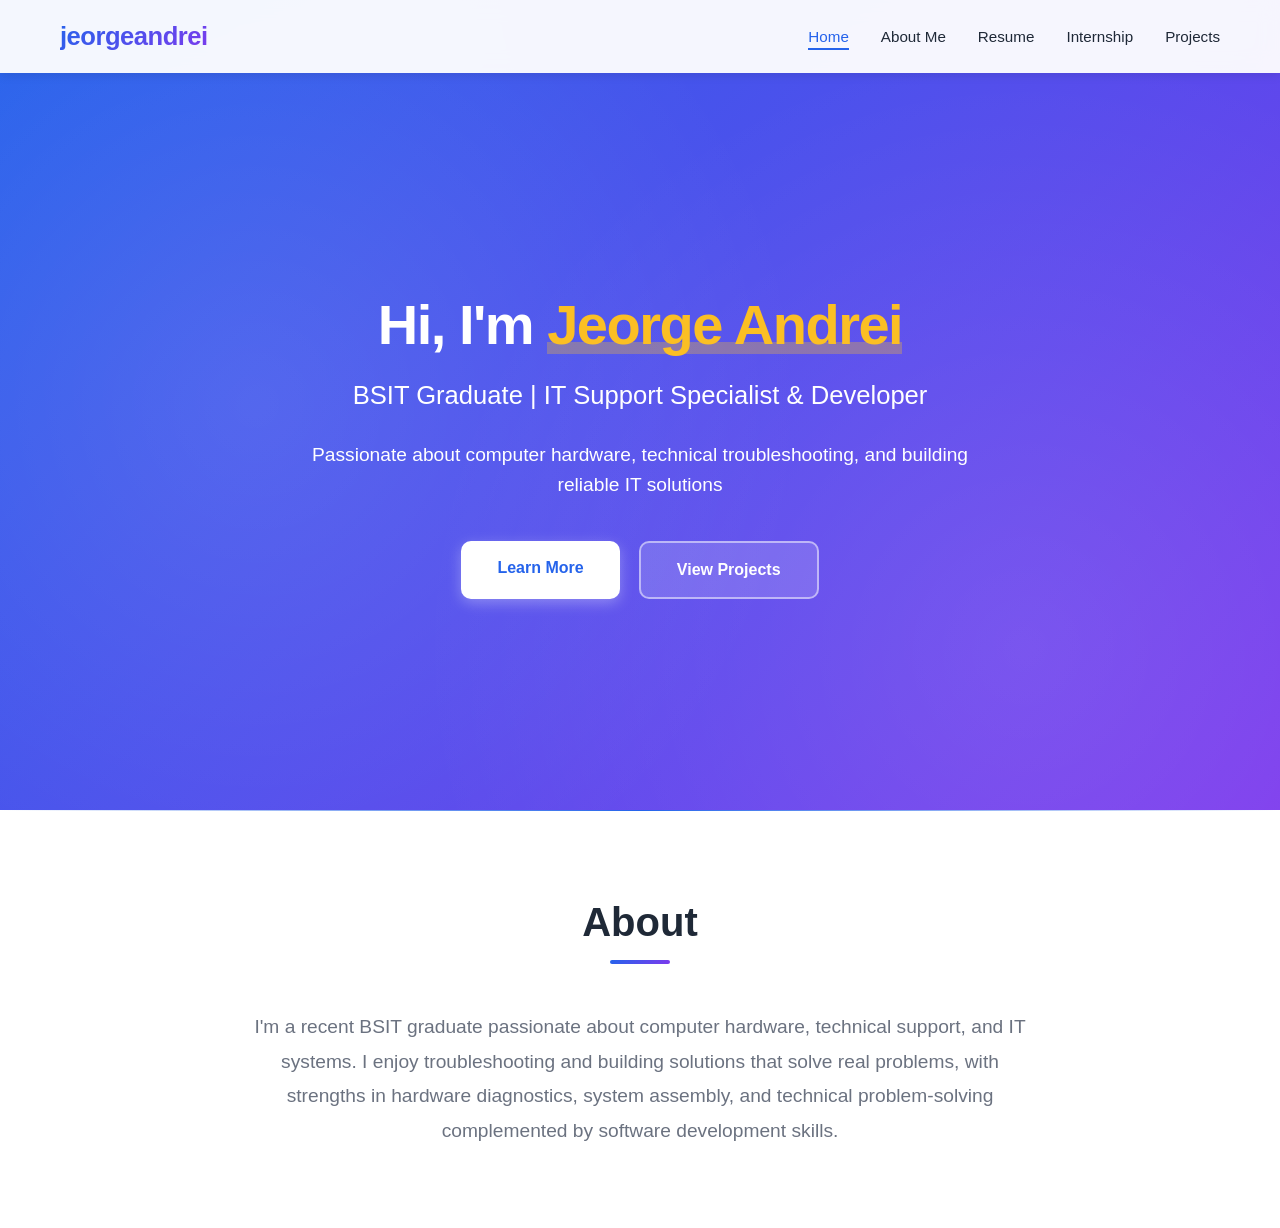
==== index.html @ 2c51193b "1stportfolio" ====
<!DOCTYPE html>
<html lang="en">
<head>
    <meta charset="UTF-8">
    <meta name="viewport" content="width=device-width, initial-scale=1.0">
    <title>Portfolio - BSIT Graduate</title>
    <link rel="stylesheet" href="styles.css">
</head>
<body>
    <nav class="navbar">
        <div class="container">
            <div class="logo">jeorgeandrei</div>
            <ul class="nav-links">
                <li><a href="index.html">Home</a></li>
                <li><a href="about.html">About Me</a></li>
                <li><a href="ELEVENCIONADO_JEORGE_ANDREI_RESUME.pdf" target="_blank">Resume</a></li>
                <li><a href="internship.html">Internship</a></li>
                <li><a href="projects.html">Projects</a></li>
            </ul>
        </div>
    </nav>

    <section class="hero">
        <div class="container">
            <div class="hero-content">
                <h1 class="hero-title">Hi, I'm <span class="highlight">Jeorge Andrei</span></h1>
                <p class="hero-subtitle">BSIT Graduate | IT Support Specialist & Developer</p>
                <p class="hero-description">
                    Passionate about computer hardware, technical troubleshooting, and building reliable IT solutions
                </p>
                <div class="cta-buttons">
                    <a href="about.html" class="btn btn-primary">Learn More</a>
                    <a href="projects.html" class="btn btn-secondary">View Projects</a>
                </div>
            </div>
        </div>
    </section>

    <section class="about-brief">
        <div class="container">
            <div class="about-brief-content">
                <h2>About</h2>
                <p>I'm a recent BSIT graduate passionate about computer hardware, technical support, and IT systems. I enjoy troubleshooting and building solutions that solve real problems, with strengths in hardware diagnostics, system assembly, and technical problem-solving complemented by software development skills.</p>
            </div>
        </div>
    </section>

    <script src="script.js"></script>
</body>
</html>
---- styles.css ----
* {
    margin: 0;
    padding: 0;
    box-sizing: border-box;
}

/* Import Professional Fonts */
@import url('https://fonts.googleapis.com/css2?family=Inter:wght@400;500;600;700&family=Poppins:wght@600;700&display=swap');

:root {
    --primary-color: #2563eb;
    --primary-dark: #1e40af;
    --primary-light: #60a5fa;
    --accent-color: #f59e0b;
    --accent-light: #fbbf24;
    --text-dark: #1f2937;
    --text-medium: #4b5563;
    --text-light: #6b7280;
    --bg-light: #f9fafb;
    --bg-gray: #f3f4f6;
    --white: #ffffff;
    --gradient-1: linear-gradient(135deg, #667eea 0%, #764ba2 100%);
    --gradient-2: linear-gradient(135deg, #2563eb 0%, #7c3aed 100%);
    --gradient-3: linear-gradient(135deg, #06b6d4 0%, #3b82f6 100%);
    --shadow-sm: 0 2px 8px rgba(0, 0, 0, 0.08);
    --shadow-md: 0 4px 20px rgba(0, 0, 0, 0.12);
    --shadow-lg: 0 10px 40px rgba(0, 0, 0, 0.15);
    --font-body: 'Inter', -apple-system, BlinkMacSystemFont, 'Segoe UI', sans-serif;
    --font-heading: 'Poppins', -apple-system, BlinkMacSystemFont, 'Segoe UI', sans-serif;
}

body {
    font-family: var(--font-body);
    line-height: 1.6;
    color: var(--text-dark);
    opacity: 0;
    transition: opacity 0.3s ease-in-out;
}

body.fade-in {
    opacity: 1;
}

body.fade-out {
    opacity: 0;
}

.container {
    max-width: 1200px;
    margin: 0 auto;
    padding: 0 20px;
}

/* Navbar */
.navbar {
    background: var(--white);
    box-shadow: var(--shadow-sm);
    position: fixed;
    width: 100%;
    top: 0;
    z-index: 1000;
    backdrop-filter: blur(10px);
    background: rgba(255, 255, 255, 0.95);
}

.navbar .container {
    display: flex;
    justify-content: space-between;
    align-items: center;
    padding: 1rem 20px;
}

.logo {
    font-size: 1.6rem;
    font-weight: 700;
    font-family: var(--font-heading);
    background: var(--gradient-2);
    -webkit-background-clip: text;
    -webkit-text-fill-color: transparent;
    background-clip: text;
    letter-spacing: -0.5px;
}

.nav-links {
    display: flex;
    list-style: none;
    gap: 2rem;
}

.nav-links a {
    text-decoration: none;
    color: var(--text-dark);
    font-weight: 500;
    font-size: 0.95rem;
    transition: color 0.3s ease;
    position: relative;
}

.nav-links a:hover {
    color: var(--primary-color);
}

.nav-links a.active {
    color: var(--primary-color);
}

.nav-links a.active::after {
    content: '';
    position: absolute;
    bottom: -5px;
    left: 0;
    width: 100%;
    height: 2px;
    background: var(--primary-color);
}

/* Hero Section */
.hero {
    min-height: 90vh;
    display: flex;
    align-items: center;
    background: var(--gradient-2);
    padding-top: 80px;
    position: relative;
    overflow: hidden;
}

/* Animated background pattern */
.hero::before {
    content: '';
    position: absolute;
    top: 0;
    left: 0;
    right: 0;
    bottom: 0;
    background-image: 
        radial-gradient(circle at 20% 50%, rgba(255, 255, 255, 0.1) 0%, transparent 50%),
        radial-gradient(circle at 80% 80%, rgba(255, 255, 255, 0.1) 0%, transparent 50%);
    animation: backgroundMove 20s ease-in-out infinite;
}

@keyframes backgroundMove {
    0%, 100% {
        opacity: 0.3;
        transform: scale(1);
    }
    50% {
        opacity: 0.5;
        transform: scale(1.1);
    }
}

.hero-content {
    text-align: center;
    color: var(--white);
    position: relative;
    z-index: 1;
    max-width: 900px;
    margin: 0 auto;
}

.hero-title {
    font-size: 3.5rem;
    font-family: var(--font-heading);
    font-weight: 700;
    margin-bottom: 1rem;
    letter-spacing: -1.5px;
    animation: fadeInUp 0.8s ease;
    line-height: 1.2;
}

.highlight {
    color: var(--accent-light);
    position: relative;
    display: inline-block;
}

.highlight::after {
    content: '';
    position: absolute;
    bottom: 5px;
    left: 0;
    right: 0;
    height: 12px;
    background: rgba(251, 191, 36, 0.3);
    z-index: -1;
    animation: highlightExpand 0.8s ease 0.5s both;
}

@keyframes highlightExpand {
    from {
        width: 0;
        left: 50%;
    }
    to {
        width: 100%;
        left: 0;
    }
}

.hero-subtitle {
    font-size: 1.6rem;
    font-weight: 500;
    margin-bottom: 1.5rem;
    animation: fadeInUp 0.8s ease 0.2s both;
    opacity: 0.95;
}

.hero-description {
    font-size: 1.2rem;
    margin-bottom: 2.5rem;
    opacity: 0.9;
    animation: fadeInUp 0.8s ease 0.4s both;
    max-width: 700px;
    margin-left: auto;
    margin-right: auto;
    line-height: 1.6;
}

.cta-buttons {
    display: flex;
    gap: 1.2rem;
    justify-content: center;
    animation: fadeInUp 0.8s ease 0.6s both;
    flex-wrap: wrap;
}

.btn {
    padding: 14px 36px;
    border-radius: 10px;
    text-decoration: none;
    font-weight: 600;
    font-size: 1rem;
    transition: all 0.3s ease;
    display: inline-block;
    font-family: var(--font-body);
    position: relative;
    overflow: hidden;
}

.btn-primary {
    background: var(--white);
    color: var(--primary-color);
    box-shadow: 0 4px 14px rgba(255, 255, 255, 0.3);
}

.btn-primary:hover {
    transform: translateY(-3px);
    box-shadow: 0 8px 25px rgba(255, 255, 255, 0.4);
    background: var(--bg-light);
}

.btn-secondary {
    background: rgba(255, 255, 255, 0.15);
    color: var(--white);
    border: 2px solid rgba(255, 255, 255, 0.5);
    backdrop-filter: blur(10px);
}

.btn-secondary:hover {
    background: var(--white);
    color: var(--primary-color);
    border-color: var(--white);
    transform: translateY(-3px);
    box-shadow: 0 8px 25px rgba(255, 255, 255, 0.3);
}

/* Animations */
@keyframes fadeInUp {
    from {
        opacity: 0;
        transform: translateY(30px);
    }
    to {
        opacity: 1;
        transform: translateY(0);
    }
}

/* Responsive Design */
@media (max-width: 768px) {
    .hero-title {
        font-size: 2rem;
    }
    
    .hero-subtitle {
        font-size: 1.2rem;
    }
    
    .nav-links {
        gap: 1rem;
    }
    
    .cta-buttons {
        flex-direction: column;
        align-items: center;
    }
    
    .btn {
        width: 200px;
    }
}


/* About Brief Section */
.about-brief {
    padding: 80px 0;
    background: var(--white);
    position: relative;
}

.about-brief::before {
    content: '';
    position: absolute;
    top: 0;
    left: 0;
    right: 0;
    height: 1px;
    background: linear-gradient(90deg, transparent, var(--primary-color), transparent);
}

.about-brief-content {
    max-width: 800px;
    margin: 0 auto;
    text-align: center;
}

.about-brief-content h2 {
    font-size: 2.5rem;
    font-family: var(--font-heading);
    color: var(--text-dark);
    margin-bottom: 1.5rem;
    font-weight: 700;
    position: relative;
    display: inline-block;
}

.about-brief-content h2::after {
    content: '';
    position: absolute;
    bottom: -10px;
    left: 50%;
    transform: translateX(-50%);
    width: 60px;
    height: 4px;
    background: var(--gradient-2);
    border-radius: 2px;
}

.about-brief-content p {
    font-size: 1.2rem;
    color: var(--text-light);
    line-height: 1.8;
    margin-top: 2rem;
}

/* Page Section Styles */
.page-section {
    padding: 120px 0 80px;
    min-height: 100vh;
    animation: slideUp 0.6s ease-out;
}

@keyframes slideUp {
    from {
        opacity: 0;
        transform: translateY(30px);
    }
    to {
        opacity: 1;
        transform: translateY(0);
    }
}

.page-title {
    font-size: 2.5rem;
    font-family: var(--font-heading);
    font-weight: 700;
    text-align: center;
    margin-bottom: 3rem;
    color: var(--text-dark);
    letter-spacing: -0.5px;
}

/* Section Styles */
.section {
    padding: 80px 0;
}

.bg-light {
    background-color: var(--bg-light);
}

.section-title {
    font-size: 2.5rem;
    font-family: var(--font-heading);
    font-weight: 700;
    text-align: center;
    margin-bottom: 3rem;
    color: var(--text-dark);
    letter-spacing: -0.5px;
}

/* About Section */
.about-content {
    max-width: 800px;
    margin: 0 auto;
}

.about-text p {
    font-size: 1.1rem;
    margin-bottom: 1.5rem;
    color: var(--text-light);
    line-height: 1.8;
}

.about-text h3 {
    font-size: 1.8rem;
    font-family: var(--font-heading);
    font-weight: 700;
    margin: 2rem 0 1rem;
    color: var(--text-dark);
    letter-spacing: -0.3px;
}

.education-item {
    background: var(--white);
    padding: 1.5rem;
    border-radius: 8px;
    box-shadow: 0 2px 10px rgba(0, 0, 0, 0.08);
}

.education-item h4 {
    font-size: 1.3rem;
    color: var(--primary-color);
    margin-bottom: 0.5rem;
}

.education-details {
    color: var(--text-light);
    font-weight: 500;
    margin-bottom: 1rem;
}

.education-description {
    color: var(--text-light);
}

/* Resume Section */
.resume-content {
    max-width: 900px;
    margin: 0 auto;
}

.resume-section {
    margin-bottom: 3rem;
}

.resume-section h3 {
    font-size: 1.8rem;
    margin-bottom: 1.5rem;
    color: var(--text-dark);
}

.skills-grid {
    display: grid;
    grid-template-columns: repeat(auto-fit, minmax(250px, 1fr));
    gap: 1.5rem;
}

.skill-item {
    background: var(--white);
    padding: 1.5rem;
    border-radius: 8px;
    box-shadow: 0 2px 10px rgba(0, 0, 0, 0.08);
}

.skill-item h4 {
    font-size: 1.1rem;
    color: var(--primary-color);
    margin-bottom: 0.5rem;
}

.skill-item p {
    color: var(--text-light);
}

.resume-list {
    list-style: none;
    padding-left: 0;
}

.resume-list li {
    padding: 0.8rem 0;
    border-bottom: 1px solid #e5e7eb;
    color: var(--text-light);
}

.resume-list li:last-child {
    border-bottom: none;
}

.resume-download {
    text-align: center;
    margin-top: 3rem;
}

/* Internship Section */
.internship-content {
    max-width: 900px;
    margin: 0 auto;
}

.internship-item {
    background: var(--white);
    padding: 2rem;
    border-radius: 8px;
    box-shadow: 0 2px 10px rgba(0, 0, 0, 0.08);
    margin-bottom: 2rem;
}

.internship-header {
    display: flex;
    justify-content: space-between;
    align-items: center;
    margin-bottom: 0.5rem;
    flex-wrap: wrap;
}

.internship-header h3 {
    font-size: 1.5rem;
    color: var(--text-dark);
}

.internship-date {
    color: var(--text-light);
    font-weight: 500;
}

.company-name {
    color: var(--primary-color);
    font-size: 1.2rem;
    margin-bottom: 1rem;
}

.internship-description {
    color: var(--text-light);
    margin-bottom: 1.5rem;
    line-height: 1.6;
}

.internship-item h4 {
    font-size: 1.1rem;
    color: var(--text-dark);
    margin-top: 1.5rem;
    margin-bottom: 0.8rem;
}

.responsibilities-list {
    list-style: none;
    padding-left: 0;
    margin-bottom: 1.5rem;
}

.responsibilities-list li {
    padding: 0.5rem 0 0.5rem 1.5rem;
    position: relative;
    color: var(--text-light);
}

.responsibilities-list li::before {
    content: "▹";
    position: absolute;
    left: 0;
    color: var(--primary-color);
    font-weight: bold;
}

/* Projects Section */
.projects-showcase {
    display: grid;
    grid-template-columns: repeat(auto-fit, minmax(400px, 1fr));
    gap: 3rem;
    max-width: 1000px;
    margin: 0 auto;
}

.project-icon-card {
    position: relative;
    height: 400px;
    border-radius: 16px;
    overflow: hidden;
    cursor: pointer;
    box-shadow: 0 10px 40px rgba(0, 0, 0, 0.15);
    transition: all 0.4s ease;
}

.project-icon-card:hover {
    transform: translateY(-10px);
    box-shadow: 0 20px 60px rgba(0, 0, 0, 0.25);
}

.project-image {
    width: 100%;
    height: 100%;
    background-size: cover;
    background-position: center;
    background-repeat: no-repeat;
    transition: all 0.4s ease;
}

.project-icon-card:hover .project-image {
    transform: scale(1.1);
    opacity: 0.3;
    filter: blur(3px);
}

.project-overlay {
    position: absolute;
    top: 0;
    left: 0;
    width: 100%;
    height: 100%;
    padding: 2.5rem;
    display: flex;
    flex-direction: column;
    justify-content: center;
    background: rgba(255, 255, 255, 0.98);
    opacity: 0;
    transition: opacity 0.4s ease;
}

.project-icon-card:hover .project-overlay {
    opacity: 1;
}

.project-overlay h3 {
    font-size: 1.5rem;
    color: var(--text-dark);
    margin-bottom: 1rem;
    line-height: 1.4;
}

.project-description {
    color: var(--text-light);
    margin-bottom: 1.5rem;
    line-height: 1.6;
}

.tech-tags {
    display: flex;
    flex-wrap: wrap;
    gap: 0.5rem;
    margin-top: 1rem;
}

.tag {
    background: var(--primary-color);
    color: var(--white);
    padding: 0.3rem 0.8rem;
    border-radius: 20px;
    font-size: 0.85rem;
    font-weight: 500;
}

.project-links {
    display: flex;
    gap: 1rem;
    margin-top: 1.5rem;
}

.project-link {
    color: var(--primary-color);
    text-decoration: none;
    font-weight: 600;
    transition: color 0.3s ease;
}

.project-link:hover {
    color: var(--secondary-color);
    text-decoration: underline;
}

/* Responsive Design Updates */
@media (max-width: 768px) {
    .section {
        padding: 60px 0;
    }
    
    .section-title {
        font-size: 2rem;
    }
    
    .internship-header {
        flex-direction: column;
        align-items: flex-start;
    }
    
    .projects-showcase {
        grid-template-columns: 1fr;
    }
    
    .project-icon-card {
        height: 350px;
    }
    
    .skills-grid {
        grid-template-columns: 1fr;
    }
}


/* Staggered animations for content */
.about-brief {
    animation: fadeInUp 0.8s ease 0.2s both;
}

.page-section .page-title {
    animation: fadeInUp 0.6s ease 0.1s both;
}

.page-section .about-content,
.page-section .resume-content,
.page-section .internship-content {
    animation: fadeInUp 0.6s ease 0.3s both;
}

.projects-showcase .project-icon-card {
    animation: fadeInUp 0.6s ease both;
}

.projects-showcase .project-icon-card:nth-child(1) {
    animation-delay: 0.2s;
}

.projects-showcase .project-icon-card:nth-child(2) {
    animation-delay: 0.4s;
}

.skills-grid .skill-item {
    animation: fadeInUp 0.6s ease both;
}

.skills-grid .skill-item:nth-child(1) {
    animation-delay: 0.4s;
}

.skills-grid .skill-item:nth-child(2) {
    animation-delay: 0.5s;
}

.skills-grid .skill-item:nth-child(3) {
    animation-delay: 0.6s;
}

.skills-grid .skill-item:nth-child(4) {
    animation-delay: 0.7s;
}

/* Hover animations */
.skill-item,
.internship-item,
.education-item {
    transition: all 0.3s ease;
}

.education-item:hover,
.internship-item:hover {
    transform: translateY(-5px);
    box-shadow: 0 10px 30px rgba(0, 0, 0, 0.15);
}


/* Project Detail Page */
.project-detail {
    padding: 120px 0 80px;
    min-height: 100vh;
}

.back-link {
    display: inline-flex;
    align-items: center;
    color: var(--primary-color);
    text-decoration: none;
    font-weight: 600;
    margin-bottom: 2rem;
    transition: transform 0.3s ease;
}

.back-link:hover {
    transform: translateX(-5px);
}

.project-header {
    text-align: center;
    margin-bottom: 3rem;
    animation: fadeInUp 0.6s ease 0.1s both;
}

.project-detail-title {
    font-size: 2.5rem;
    color: var(--text-dark);
    margin-bottom: 1.5rem;
    line-height: 1.3;
}

.project-image-banner {
    width: 100%;
    max-width: 900px;
    margin: 0 auto 3rem;
    border-radius: 12px;
    overflow: hidden;
    box-shadow: 0 10px 40px rgba(0, 0, 0, 0.15);
    animation: fadeInUp 0.6s ease 0.2s both;
}

.project-image-banner img {
    width: 100%;
    height: auto;
    display: block;
}

.project-content {
    max-width: 800px;
    margin: 0 auto;
}

.project-section {
    margin-bottom: 2.5rem;
    animation: fadeInUp 0.6s ease 0.3s both;
}

.project-section h2 {
    font-size: 1.5rem;
    font-family: var(--font-heading);
    font-weight: 700;
    color: var(--text-dark);
    margin-bottom: 1rem;
    padding-bottom: 0.5rem;
    border-bottom: 3px solid var(--primary-color);
    letter-spacing: 0.5px;
}

.project-section p {
    font-size: 1.05rem;
    color: var(--text-light);
    line-height: 1.7;
    margin-bottom: 0.8rem;
}

.project-section p strong {
    color: var(--text-dark);
    font-weight: 600;
}

.project-list {
    list-style: none;
    padding-left: 0;
}

.project-list li {
    padding: 0.6rem 0 0.6rem 2rem;
    position: relative;
    color: var(--text-light);
    font-size: 1.02rem;
    line-height: 1.6;
}

.project-list li::before {
    content: "✓";
    position: absolute;
    left: 0;
    color: var(--primary-color);
    font-weight: bold;
    font-size: 1.2rem;
}

.project-links-detail {
    display: flex;
    gap: 1rem;
    flex-wrap: wrap;
}

.project-links-detail .btn-primary {
    background: var(--primary-color);
    color: var(--white);
}

.project-links-detail .btn-secondary {
    background: var(--white);
    color: var(--primary-color);
    border: 2px solid var(--primary-color);
}

.project-links-detail .btn-secondary:hover {
    background: var(--primary-color);
    color: var(--white);
}

.project-icon-card {
    text-decoration: none;
    color: inherit;
}

/* Resume Viewer Section */
.resume-viewer-section {
    padding-bottom: 60px;
}

.resume-actions {
    display: flex;
    justify-content: center;
    gap: 1rem;
    margin-bottom: 2rem;
    flex-wrap: wrap;
    animation: fadeInUp 0.6s ease 0.2s both;
}

.resume-viewer {
    max-width: 1000px;
    margin: 0 auto;
    animation: fadeInUp 0.6s ease 0.3s both;
}

.pdf-container {
    position: relative;
    width: 100%;
    height: 800px;
    border-radius: 8px;
    overflow: hidden;
    box-shadow: 0 10px 40px rgba(0, 0, 0, 0.15);
    background: var(--white);
}

.pdf-container iframe {
    width: 100%;
    height: 100%;
    border: none;
}

.pdf-fallback {
    position: absolute;
    top: 50%;
    left: 50%;
    transform: translate(-50%, -50%);
    text-align: center;
    padding: 2rem;
    background: var(--white);
    border-radius: 8px;
    display: none;
}

.pdf-fallback p {
    color: var(--text-light);
    margin-bottom: 1.5rem;
    font-size: 1.1rem;
}

.resume-note {
    max-width: 800px;
    margin: 2rem auto 0;
    text-align: center;
    animation: fadeInUp 0.6s ease 0.4s both;
}

.resume-note p {
    color: var(--text-light);
    font-size: 0.95rem;
    padding: 1rem;
    background: var(--bg-light);
    border-radius: 8px;
    border-left: 4px solid var(--primary-color);
}

/* Responsive for resume viewer */
@media (max-width: 768px) {
    .pdf-container {
        height: 600px;
    }
    
    .resume-actions {
        flex-direction: column;
        align-items: center;
    }
    
    .resume-actions .btn {
        width: 250px;
    }
}

@media (max-width: 480px) {
    .pdf-container {
        height: 500px;
    }
}
@media (max-width: 768px) {
    .project-detail-title {
        font-size: 1.8rem;
    }
    
    .project-section h2 {
        font-size: 1.5rem;
    }
    
    .project-links-detail {
        flex-direction: column;
    }
    
    .project-links-detail .btn {
        width: 100%;
        text-align: center;
    }
}

/* Project Sub Navigation */
.project-sub-nav {
    background: var(--white);
    border-bottom: 2px solid var(--bg-light);
    margin-top: 70px;
    position: sticky;
    top: 70px;
    z-index: 999;
}

.project-sub-nav .container {
    display: flex;
    gap: 2rem;
    padding: 1rem 20px;
}

.sub-nav-link {
    text-decoration: none;
    color: var(--text-light);
    font-weight: 600;
    padding: 0.5rem 0;
    border-bottom: 3px solid transparent;
    transition: all 0.3s ease;
}

.sub-nav-link:hover {
    color: var(--primary-color);
}

.sub-nav-link.active {
    color: var(--primary-color);
    border-bottom-color: var(--primary-color);
}

/* Documentation Section */
.documentation-section {
    padding: 80px 0;
    min-height: 100vh;
}

.documentation-intro {
    text-align: center;
    font-size: 1.15rem;
    color: var(--text-light);
    max-width: 700px;
    margin: 0 auto 3rem;
    line-height: 1.8;
}

.documentation-grid {
    display: grid;
    grid-template-columns: 1fr;
    gap: 3rem;
    max-width: 1000px;
    margin: 0 auto;
}

.doc-item {
    background: var(--white);
    border-radius: 12px;
    overflow: hidden;
    box-shadow: 0 4px 20px rgba(0, 0, 0, 0.1);
    transition: transform 0.3s ease, box-shadow 0.3s ease;
    animation: fadeInUp 0.6s ease both;
}

.doc-item:nth-child(1) { animation-delay: 0.1s; }
.doc-item:nth-child(2) { animation-delay: 0.2s; }
.doc-item:nth-child(3) { animation-delay: 0.3s; }
.doc-item:nth-child(4) { animation-delay: 0.4s; }
.doc-item:nth-child(5) { animation-delay: 0.5s; }
.doc-item:nth-child(6) { animation-delay: 0.6s; }

.doc-item:hover {
    transform: translateY(-5px);
    box-shadow: 0 10px 40px rgba(0, 0, 0, 0.15);
}

.doc-image {
    width: 100%;
    height: 450px;
    overflow: hidden;
    background: var(--bg-light);
    display: flex;
    align-items: center;
    justify-content: center;
}

.doc-image img {
    width: 100%;
    height: 100%;
    object-fit: contain;
    display: block;
    transition: transform 0.3s ease;
}

.doc-item:hover .doc-image img {
    transform: scale(1.05);
}

.doc-content {
    padding: 2rem;
}

.doc-content h3 {
    font-size: 1.5rem;
    color: var(--text-dark);
    margin-bottom: 0.8rem;
}

.doc-content p {
    font-size: 1.05rem;
    color: var(--text-light);
    line-height: 1.7;
}

/* Responsive for documentation */
@media (max-width: 768px) {
    .project-sub-nav .container {
        gap: 1rem;
    }
    
    .sub-nav-link {
        font-size: 0.9rem;
    }
    
    .doc-image {
        height: 350px;
    }
    
    .doc-content {
        padding: 1.5rem;
    }
    
    .doc-content h3 {
        font-size: 1.3rem;
    }
}

@media (max-width: 480px) {
    .doc-image {
        height: 280px;
    }
}


/* Internship Gallery Section */
.internship-gallery-section {
    margin-top: 4rem;
    padding-top: 3rem;
    border-top: 2px solid var(--bg-light);
}

.internship-content {
    max-width: 1100px;
    margin: 0 auto;
}

.section-subtitle {
    font-size: 2rem;
    text-align: center;
    color: var(--text-dark);
    margin-bottom: 1rem;
}

.gallery-intro {
    text-align: center;
    font-size: 1.1rem;
    color: var(--text-light);
    max-width: 600px;
    margin: 0 auto 3rem;
}

.internship-gallery {
    display: grid;
    grid-template-columns: repeat(auto-fit, minmax(350px, 1fr));
    gap: 1.5rem;
    margin-top: 2rem;
    max-width: 1100px;
    margin-left: auto;
    margin-right: auto;
}

.gallery-item {
    position: relative;
    border-radius: 12px;
    overflow: hidden;
    box-shadow: 0 4px 20px rgba(0, 0, 0, 0.1);
    transition: transform 0.3s ease, box-shadow 0.3s ease;
    animation: fadeInUp 0.6s ease both;
}

.gallery-item:nth-child(1) { animation-delay: 0.1s; }
.gallery-item:nth-child(2) { animation-delay: 0.2s; }
.gallery-item:nth-child(3) { animation-delay: 0.3s; }
.gallery-item:nth-child(4) { animation-delay: 0.4s; }
.gallery-item:nth-child(5) { animation-delay: 0.5s; }
.gallery-item:nth-child(6) { animation-delay: 0.6s; }

.gallery-item:hover {
    transform: translateY(-8px);
    box-shadow: 0 10px 40px rgba(0, 0, 0, 0.2);
}

.gallery-item img {
    width: 100%;
    height: 350px;
    object-fit: cover;
    display: block;
    transition: transform 0.3s ease;
}

.gallery-item:hover img {
    transform: scale(1.05);
}

.gallery-caption {
    position: absolute;
    bottom: 0;
    left: 0;
    right: 0;
    background: linear-gradient(to top, rgba(0, 0, 0, 0.8), transparent);
    padding: 2rem 1.5rem 1.5rem;
    transform: translateY(100%);
    transition: transform 0.3s ease;
}

.gallery-item:hover .gallery-caption {
    transform: translateY(0);
}

.gallery-caption p {
    color: var(--white);
    font-size: 0.95rem;
    margin: 0;
    line-height: 1.5;
}

/* Responsive for internship gallery */
@media (max-width: 768px) {
    .internship-gallery {
        grid-template-columns: 1fr;
    }
    
    .gallery-item img {
        height: 250px;
    }
    
    .section-subtitle {
        font-size: 1.6rem;
    }
}


/* Project Category Section */
.project-category {
    text-align: center;
    max-width: 700px;
    margin: 0 auto 3rem;
    padding-bottom: 2rem;
    border-bottom: 2px solid var(--bg-light);
}

.category-label {
    font-size: 0.9rem;
    font-weight: 700;
    font-family: var(--font-heading);
    letter-spacing: 2px;
    color: var(--primary-color);
    margin-bottom: 0.5rem;
    text-transform: uppercase;
}

.category-description {
    font-size: 1rem;
    color: var(--text-light);
    line-height: 1.6;
}


/* Button Ripple Effect */
.btn {
    position: relative;
    overflow: hidden;
}

.btn .ripple {
    position: absolute;
    border-radius: 50%;
    background: rgba(255, 255, 255, 0.5);
    transform: scale(0);
    animation: rippleEffect 0.6s ease-out;
    pointer-events: none;
}

@keyframes rippleEffect {
    to {
        transform: scale(4);
        opacity: 0;
    }
}

/* Scroll Progress Bar */
.scroll-progress {
    position: fixed;
    top: 70px;
    left: 0;
    height: 3px;
    background: linear-gradient(90deg, var(--primary-color), var(--secondary-color));
    z-index: 1001;
    transition: width 0.2s ease;
}

/* Image Modal */
.image-modal {
    position: fixed;
    top: 0;
    left: 0;
    width: 100%;
    height: 100%;
    z-index: 10000;
    opacity: 0;
    transition: opacity 0.3s ease;
}

.image-modal.active {
    opacity: 1;
}

.modal-backdrop {
    position: absolute;
    top: 0;
    left: 0;
    width: 100%;
    height: 100%;
    background: rgba(0, 0, 0, 0.9);
    cursor: pointer;
}

.modal-content {
    position: absolute;
    top: 50%;
    left: 50%;
    transform: translate(-50%, -50%);
    max-width: 90vw;
    max-height: 90vh;
    z-index: 10001;
}

.modal-content img {
    max-width: 100%;
    max-height: 90vh;
    display: block;
    border-radius: 8px;
    box-shadow: 0 20px 60px rgba(0, 0, 0, 0.5);
}

.modal-close {
    position: absolute;
    top: -40px;
    right: 0;
    background: transparent;
    border: none;
    color: white;
    font-size: 3rem;
    cursor: pointer;
    width: 40px;
    height: 40px;
    display: flex;
    align-items: center;
    justify-content: center;
    transition: transform 0.2s ease;
}

.modal-close:hover {
    transform: scale(1.2);
}

/* Enhanced hover effects for links */
.nav-links a,
.project-link,
.back-link {
    position: relative;
}

.nav-links a::before,
.project-link::before,
.back-link::before {
    content: '';
    position: absolute;
    width: 0;
    height: 2px;
    bottom: -2px;
    left: 50%;
    background: var(--primary-color);
    transition: width 0.3s ease, left 0.3s ease;
}

.nav-links a:hover::before,
.project-link:hover::before,
.back-link:hover::before {
    width: 100%;
    left: 0;
}

/* Smooth cursor pointer for interactive elements */
.doc-image img,
.gallery-item,
.project-icon-card {
    cursor: pointer;
}

/* Loading animation for images */
@keyframes imageLoad {
    from {
        opacity: 0;
        transform: scale(0.95);
    }
    to {
        opacity: 1;
        transform: scale(1);
    }
}
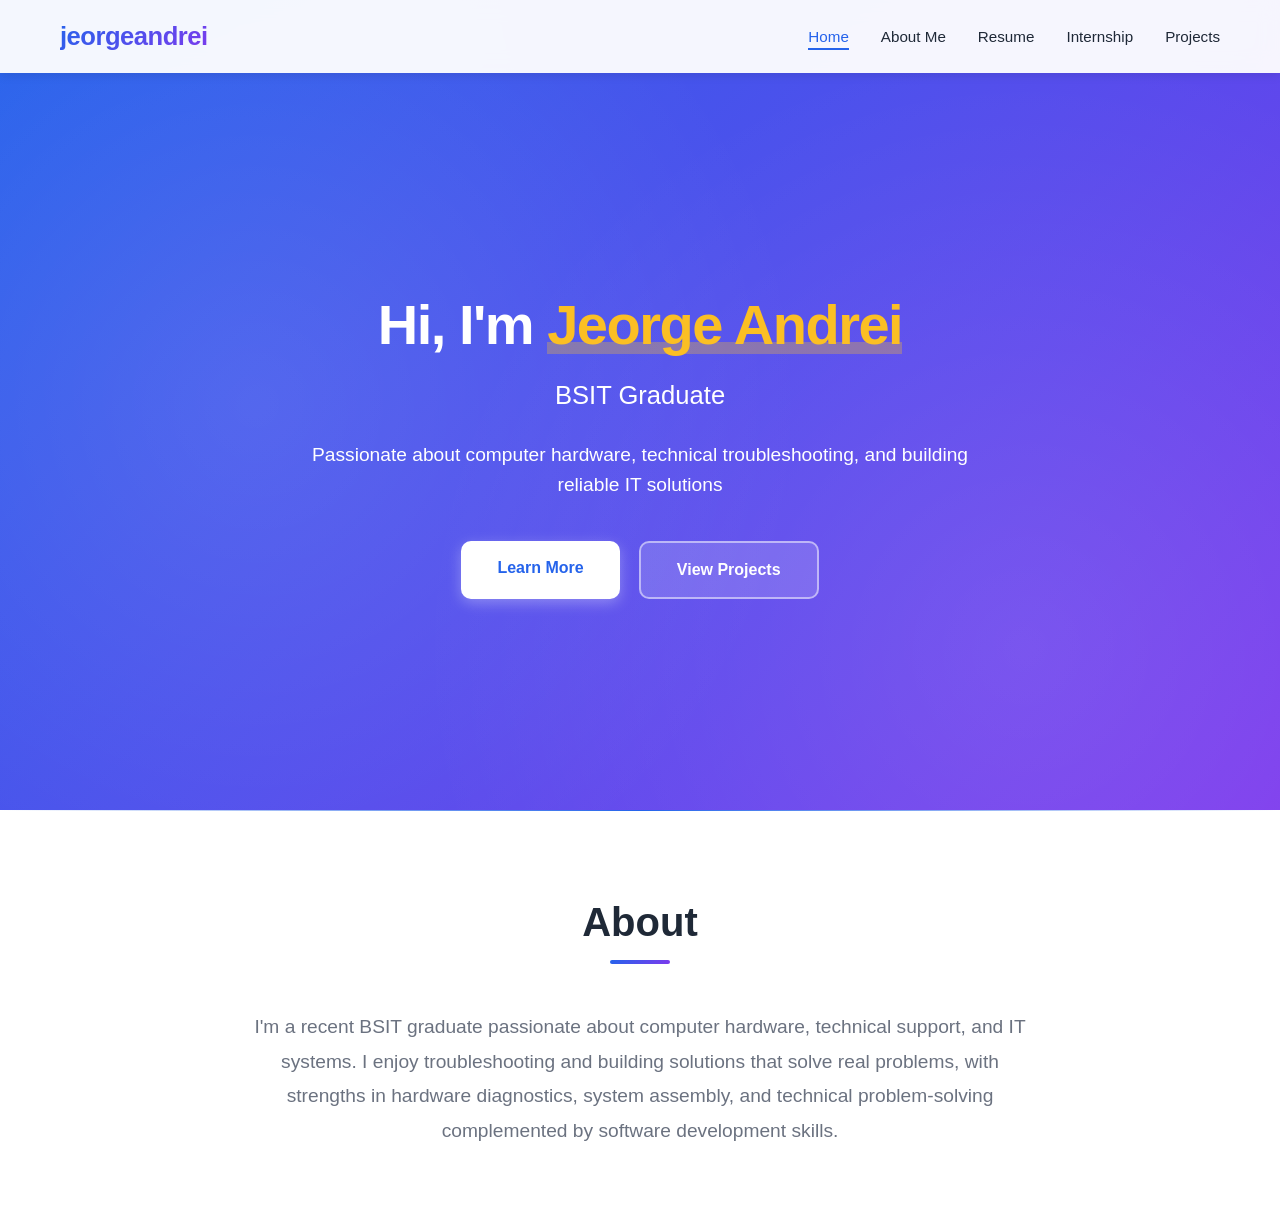
==== commit fe343bd0: "modified and added a webicon" ====
--- a/index.html
+++ b/index.html
@@ -3,7 +3,8 @@
 <head>
     <meta charset="UTF-8">
     <meta name="viewport" content="width=device-width, initial-scale=1.0">
-    <title>Portfolio - BSIT Graduate</title>
+    <title>Portfolio - Jeorge Andrei</title>
+    <link rel="icon" type="image/webp" href="images/kise-pageicon.webp">
     <link rel="stylesheet" href="styles.css">
 </head>
 <body>
@@ -24,7 +25,7 @@
         <div class="container">
             <div class="hero-content">
                 <h1 class="hero-title">Hi, I'm <span class="highlight">Jeorge Andrei</span></h1>
-                <p class="hero-subtitle">BSIT Graduate | IT Support Specialist & Developer</p>
+                <p class="hero-subtitle">BSIT Graduate</p>
                 <p class="hero-description">
                     Passionate about computer hardware, technical troubleshooting, and building reliable IT solutions
                 </p>
--- a/styles.css
+++ b/styles.css
@@ -1017,9 +1017,8 @@
     background: var(--white);
     border-bottom: 2px solid var(--bg-light);
     margin-top: 70px;
-    position: sticky;
-    top: 70px;
-    z-index: 999;
+    position: relative;
+    z-index: 10;
 }
 
 .project-sub-nav .container {
